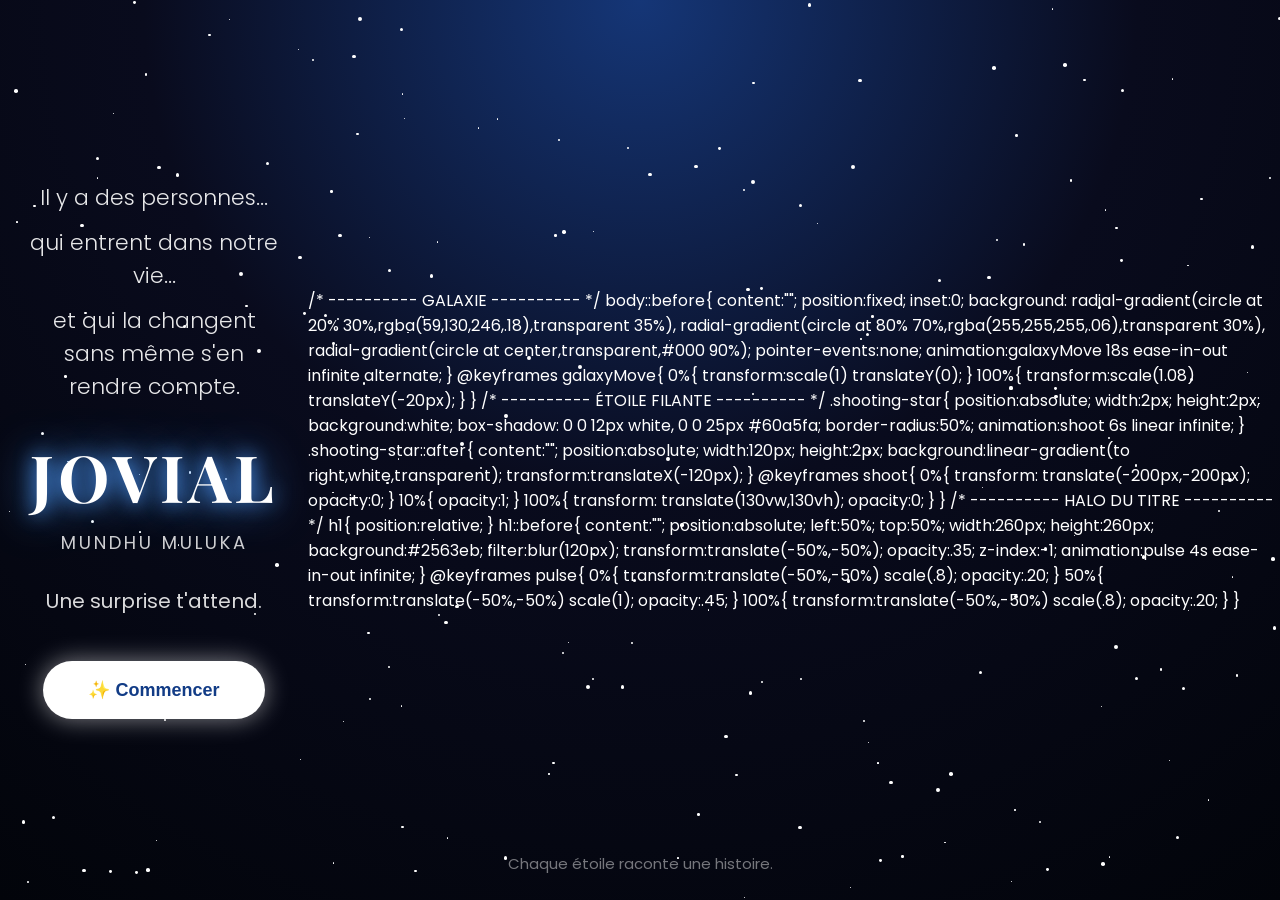
==== index.html @ 4cdd1f39 "Create index.html" ====
<!DOCTYPE html>
<html lang="fr">
<head>
<meta charset="UTF-8">
<meta name="viewport" content="width=device-width, initial-scale=1.0">
<title>Pour Jovial</title>

<link rel="preconnect" href="https://fonts.googleapis.com">
<link rel="preconnect" href="https://fonts.gstatic.com" crossorigin>
<link href="https://fonts.googleapis.com/css2?family=Poppins:wght@300;400;600&family=Playfair+Display:wght@700&display=swap" rel="stylesheet">

<style>

*{
margin:0;
padding:0;
box-sizing:border-box;
}

body{
height:100vh;
overflow:hidden;
display:flex;
justify-content:center;
align-items:center;
background:
radial-gradient(circle at top,#153677,#090b1d 45%,#02040a 100%);
font-family:Poppins,sans-serif;
color:white;
position:relative;
}

.star{
position:absolute;
background:white;
border-radius:50%;
animation:twinkle 3s infinite;
}

@keyframes twinkle{

0%{opacity:.2;transform:scale(.8);}
50%{opacity:1;transform:scale(1.3);}
100%{opacity:.2;transform:scale(.8);}

}

.container{

text-align:center;
z-index:5;
padding:30px;

animation:fade 2s ease;

}

@keyframes fade{

from{
opacity:0;
transform:translateY(25px);
}

to{

opacity:1;
transform:translateY(0);

}

}

h2{

font-weight:300;
margin-bottom:12px;
font-size:22px;
opacity:.9;

}

h1{

font-family:"Playfair Display",serif;
font-size:65px;
letter-spacing:4px;
margin:30px 0 10px;

text-shadow:
0 0 20px #4f9dff,
0 0 45px #4f9dff;

}

small{

font-size:18px;
letter-spacing:3px;
opacity:.8;

}

p{

margin-top:30px;
font-size:20px;
opacity:.85;

}

button{

margin-top:45px;

padding:18px 45px;

font-size:18px;

border:none;

border-radius:40px;

cursor:pointer;

background:white;

color:#123c86;

font-weight:bold;

transition:.4s;

box-shadow:0 0 25px rgba(255,255,255,.5);

}

button:hover{

transform:scale(1.08);

box-shadow:0 0 40px #66b3ff;

}

.footer{

position:absolute;

bottom:25px;

width:100%;

text-align:center;

opacity:.45;

font-size:15px;

}

</style>

</head>

<body>

<script>

for(let i=0;i<220;i++){

let s=document.createElement("div");

s.className="star";

let size=Math.random()*3+1;

s.style.width=size+"px";

s.style.height=size+"px";

s.style.left=Math.random()*100+"%";

s.style.top=Math.random()*100+"%";

s.style.animationDelay=Math.random()*4+"s";

document.body.appendChild(s);

}

</script>

<div class="container">

<h2>Il y a des personnes...</h2>

<h2>qui entrent dans notre vie...</h2>

<h2>et qui la changent sans même s'en rendre compte.</h2>

<h1>JOVIAL</h1>

<small>MUNDHU MULUKA</small>

<p>Une surprise t'attend.</p>

<button>✨ Commencer</button>

</div>

<div class="footer">

Chaque étoile raconte une histoire.

</div>

</body>
</html>
/* ---------- GALAXIE ---------- */

body::before{
content:"";
position:fixed;
inset:0;
background:
radial-gradient(circle at 20% 30%,rgba(59,130,246,.18),transparent 35%),
radial-gradient(circle at 80% 70%,rgba(255,255,255,.06),transparent 30%),
radial-gradient(circle at center,transparent,#000 90%);
pointer-events:none;
animation:galaxyMove 18s ease-in-out infinite alternate;
}

@keyframes galaxyMove{

0%{
transform:scale(1) translateY(0);
}

100%{
transform:scale(1.08) translateY(-20px);
}

}

/* ---------- ÉTOILE FILANTE ---------- */

.shooting-star{

position:absolute;

width:2px;

height:2px;

background:white;

box-shadow:
0 0 12px white,
0 0 25px #60a5fa;

border-radius:50%;

animation:shoot 6s linear infinite;

}

.shooting-star::after{

content:"";

position:absolute;

width:120px;

height:2px;

background:linear-gradient(to right,white,transparent);

transform:translateX(-120px);

}

@keyframes shoot{

0%{

transform:
translate(-200px,-200px);

opacity:0;

}

10%{

opacity:1;

}

100%{

transform:
translate(130vw,130vh);

opacity:0;

}

}

/* ---------- HALO DU TITRE ---------- */

h1{

position:relative;

}

h1::before{

content:"";

position:absolute;

left:50%;

top:50%;

width:260px;

height:260px;

background:#2563eb;

filter:blur(120px);

transform:translate(-50%,-50%);

opacity:.35;

z-index:-1;

animation:pulse 4s ease-in-out infinite;

}

@keyframes pulse{

0%{

transform:translate(-50%,-50%) scale(.8);

opacity:.20;

}

50%{

transform:translate(-50%,-50%) scale(1);

opacity:.45;

}

100%{

transform:translate(-50%,-50%) scale(.8);

opacity:.20;

}

}
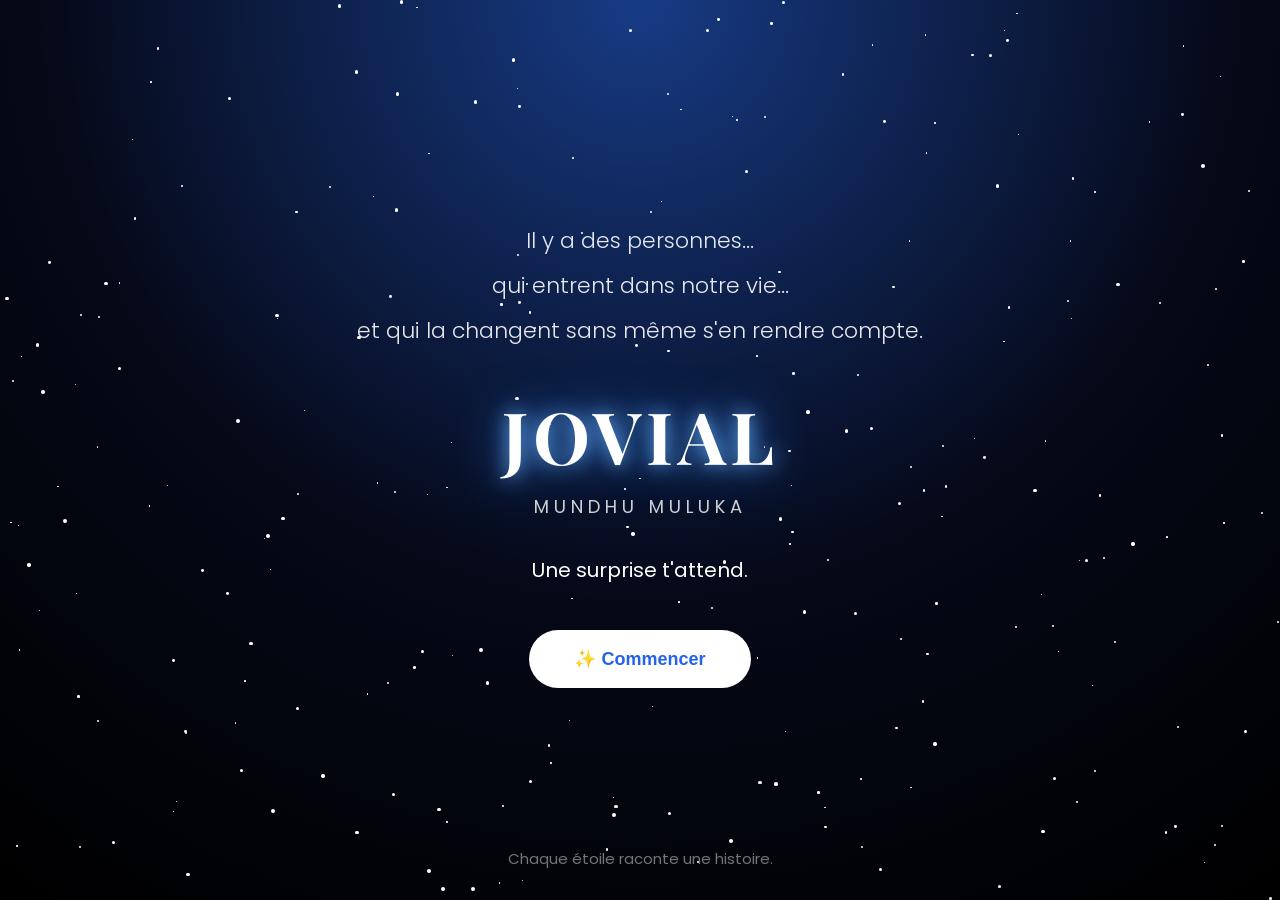
==== commit 1331e9e4: "Create index.html" ====
--- a/index.html
+++ b/index.html
@@ -1,12 +1,12 @@
 <!DOCTYPE html>
 <html lang="fr">
+
 <head>
 <meta charset="UTF-8">
 <meta name="viewport" content="width=device-width, initial-scale=1.0">
+
 <title>Pour Jovial</title>
 
-<link rel="preconnect" href="https://fonts.googleapis.com">
-<link rel="preconnect" href="https://fonts.gstatic.com" crossorigin>
 <link href="https://fonts.googleapis.com/css2?family=Poppins:wght@300;400;600&family=Playfair+Display:wght@700&display=swap" rel="stylesheet">
 
 <style>
@@ -17,65 +17,88 @@
 box-sizing:border-box;
 }
 
+html,body{
+
+width:100%;
+height:100%;
+overflow:hidden;
+
+}
+
 body{
-height:100vh;
-overflow:hidden;
+
 display:flex;
 justify-content:center;
 align-items:center;
+
 background:
-radial-gradient(circle at top,#153677,#090b1d 45%,#02040a 100%);
-font-family:Poppins,sans-serif;
+radial-gradient(circle at top,#173b85,#050816 55%,#000000);
+
+font-family:"Poppins",sans-serif;
+
 color:white;
+
 position:relative;
-}
+
+}
+
+/* ---------- ÉTOILES ---------- */
 
 .star{
+
 position:absolute;
+
+width:2px;
+
+height:2px;
+
 background:white;
+
 border-radius:50%;
+
 animation:twinkle 3s infinite;
+
 }
 
 @keyframes twinkle{
 
-0%{opacity:.2;transform:scale(.8);}
-50%{opacity:1;transform:scale(1.3);}
-100%{opacity:.2;transform:scale(.8);}
-
-}
+0%{
+opacity:.2;
+transform:scale(.8);
+}
+
+50%{
+opacity:1;
+transform:scale(1.3);
+}
+
+100%{
+opacity:.2;
+transform:scale(.8);
+}
+
+}
+
+/* ---------- CONTENU ---------- */
 
 .container{
 
 text-align:center;
-z-index:5;
-padding:30px;
-
-animation:fade 2s ease;
-
-}
-
-@keyframes fade{
-
-from{
-opacity:0;
-transform:translateY(25px);
-}
-
-to{
-
-opacity:1;
-transform:translateY(0);
-
-}
+
+z-index:10;
+
+padding:20px;
 
 }
 
 h2{
 
 font-weight:300;
-margin-bottom:12px;
+
 font-size:22px;
+
+margin:12px 0;
+
 opacity:.9;
 
 }
@@ -83,29 +106,40 @@
 h1{
 
 font-family:"Playfair Display",serif;
-font-size:65px;
-letter-spacing:4px;
-margin:30px 0 10px;
+
+font-size:72px;
+
+margin-top:40px;
+
+letter-spacing:5px;
 
 text-shadow:
-0 0 20px #4f9dff,
-0 0 45px #4f9dff;
+
+0 0 20px #66b3ff,
+
+0 0 50px #3b82f6;
 
 }
 
 small{
 
+display:block;
+
+margin-top:10px;
+
 font-size:18px;
-letter-spacing:3px;
+
+letter-spacing:5px;
+
 opacity:.8;
 
 }
 
 p{
 
-margin-top:30px;
+margin-top:35px;
+
 font-size:20px;
-opacity:.85;
 
 }
 
@@ -115,39 +149,27 @@
 
 padding:18px 45px;
 
+border:none;
+
+border-radius:40px;
+
 font-size:18px;
 
-border:none;
-
-border-radius:40px;
+font-weight:600;
+
+background:white;
+
+color:#2563eb;
 
 cursor:pointer;
 
-background:white;
-
-color:#123c86;
-
-font-weight:bold;
-
-transition:.4s;
-
-box-shadow:0 0 25px rgba(255,255,255,.5);
-
-}
-
-button:hover{
-
-transform:scale(1.08);
-
-box-shadow:0 0 40px #66b3ff;
-
 }
 
 .footer{
 
 position:absolute;
 
-bottom:25px;
+bottom:30px;
 
 width:100%;
 
@@ -167,25 +189,23 @@
 
 <script>
 
-for(let i=0;i<220;i++){
-
-let s=document.createElement("div");
-
-s.className="star";
-
-let size=Math.random()*3+1;
-
-s.style.width=size+"px";
-
-s.style.height=size+"px";
-
-s.style.left=Math.random()*100+"%";
-
-s.style.top=Math.random()*100+"%";
-
-s.style.animationDelay=Math.random()*4+"s";
-
-document.body.appendChild(s);
+for(let i=0;i<250;i++){
+
+const star=document.createElement("div");
+
+star.className="star";
+
+star.style.left=Math.random()*100+"%";
+
+star.style.top=Math.random()*100+"%";
+
+star.style.animationDelay=Math.random()*3+"s";
+
+star.style.width=(Math.random()*3+1)+"px";
+
+star.style.height=star.style.width;
+
+document.body.appendChild(star);
 
 }
 
@@ -216,159 +236,5 @@
 </div>
 
 </body>
-</html>
-/* ---------- GALAXIE ---------- */
-
-body::before{
-content:"";
-position:fixed;
-inset:0;
-background:
-radial-gradient(circle at 20% 30%,rgba(59,130,246,.18),transparent 35%),
-radial-gradient(circle at 80% 70%,rgba(255,255,255,.06),transparent 30%),
-radial-gradient(circle at center,transparent,#000 90%);
-pointer-events:none;
-animation:galaxyMove 18s ease-in-out infinite alternate;
-}
-
-@keyframes galaxyMove{
-
-0%{
-transform:scale(1) translateY(0);
-}
-
-100%{
-transform:scale(1.08) translateY(-20px);
-}
-
-}
-
-/* ---------- ÉTOILE FILANTE ---------- */
-
-.shooting-star{
-
-position:absolute;
-
-width:2px;
-
-height:2px;
-
-background:white;
-
-box-shadow:
-0 0 12px white,
-0 0 25px #60a5fa;
-
-border-radius:50%;
-
-animation:shoot 6s linear infinite;
-
-}
-
-.shooting-star::after{
-
-content:"";
-
-position:absolute;
-
-width:120px;
-
-height:2px;
-
-background:linear-gradient(to right,white,transparent);
-
-transform:translateX(-120px);
-
-}
-
-@keyframes shoot{
-
-0%{
-
-transform:
-translate(-200px,-200px);
-
-opacity:0;
-
-}
-
-10%{
-
-opacity:1;
-
-}
-
-100%{
-
-transform:
-translate(130vw,130vh);
-
-opacity:0;
-
-}
-
-}
-
-/* ---------- HALO DU TITRE ---------- */
-
-h1{
-
-position:relative;
-
-}
-
-h1::before{
-
-content:"";
-
-position:absolute;
-
-left:50%;
-
-top:50%;
-
-width:260px;
-
-height:260px;
-
-background:#2563eb;
-
-filter:blur(120px);
-
-transform:translate(-50%,-50%);
-
-opacity:.35;
-
-z-index:-1;
-
-animation:pulse 4s ease-in-out infinite;
-
-}
-
-@keyframes pulse{
-
-0%{
-
-transform:translate(-50%,-50%) scale(.8);
-
-opacity:.20;
-
-}
-
-50%{
-
-transform:translate(-50%,-50%) scale(1);
-
-opacity:.45;
-
-}
-
-100%{
-
-transform:translate(-50%,-50%) scale(.8);
-
-opacity:.20;
-
-}
-
-}+
+</html>
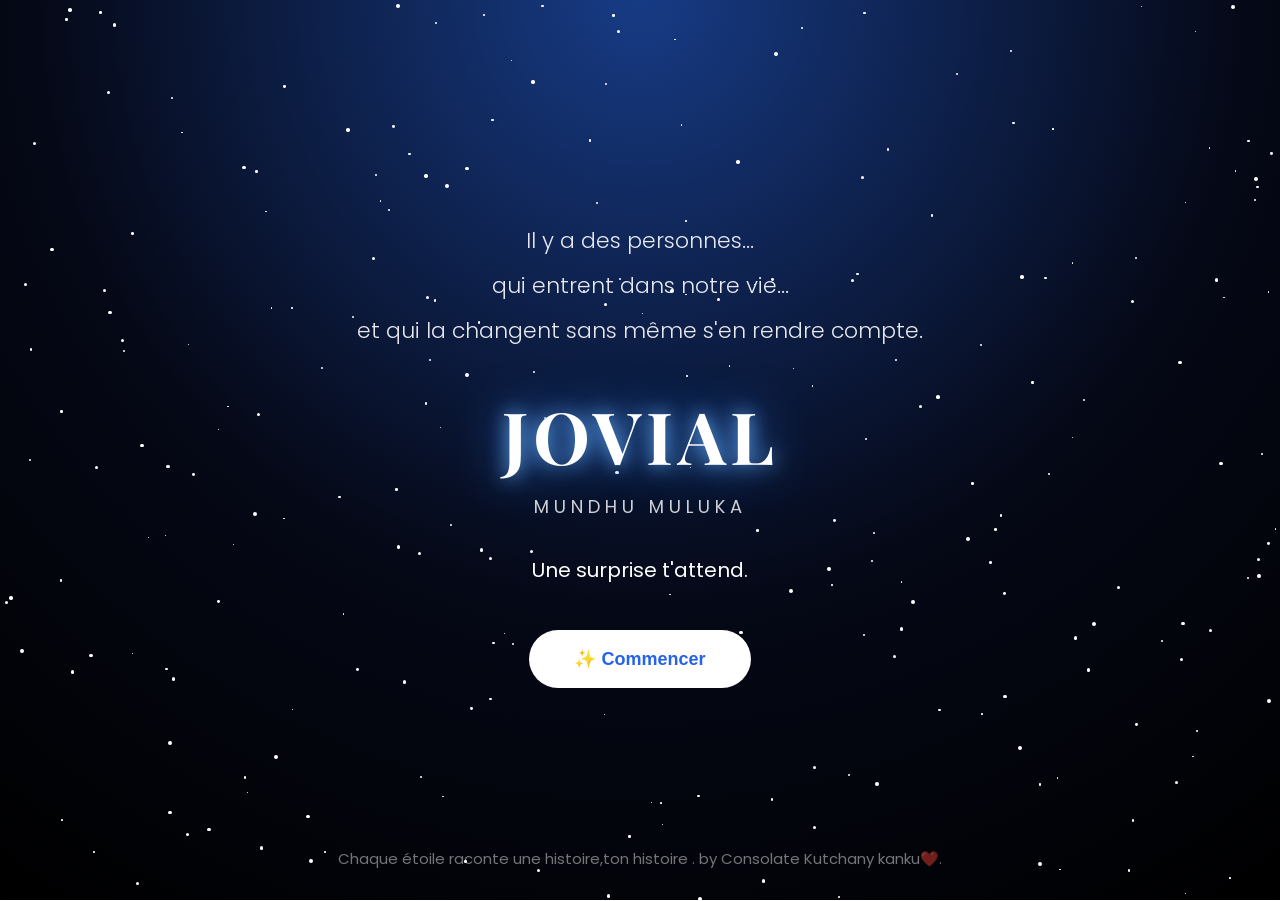
==== commit 8015afbb: "Update index.html" ====
--- a/index.html
+++ b/index.html
@@ -231,8 +231,8 @@
 
 <div class="footer">
 
-Chaque étoile raconte une histoire.
-
+Chaque étoile raconte une histoire,ton histoire .
+by Consolate Kutchany kanku❤️.
 </div>
 
 </body>
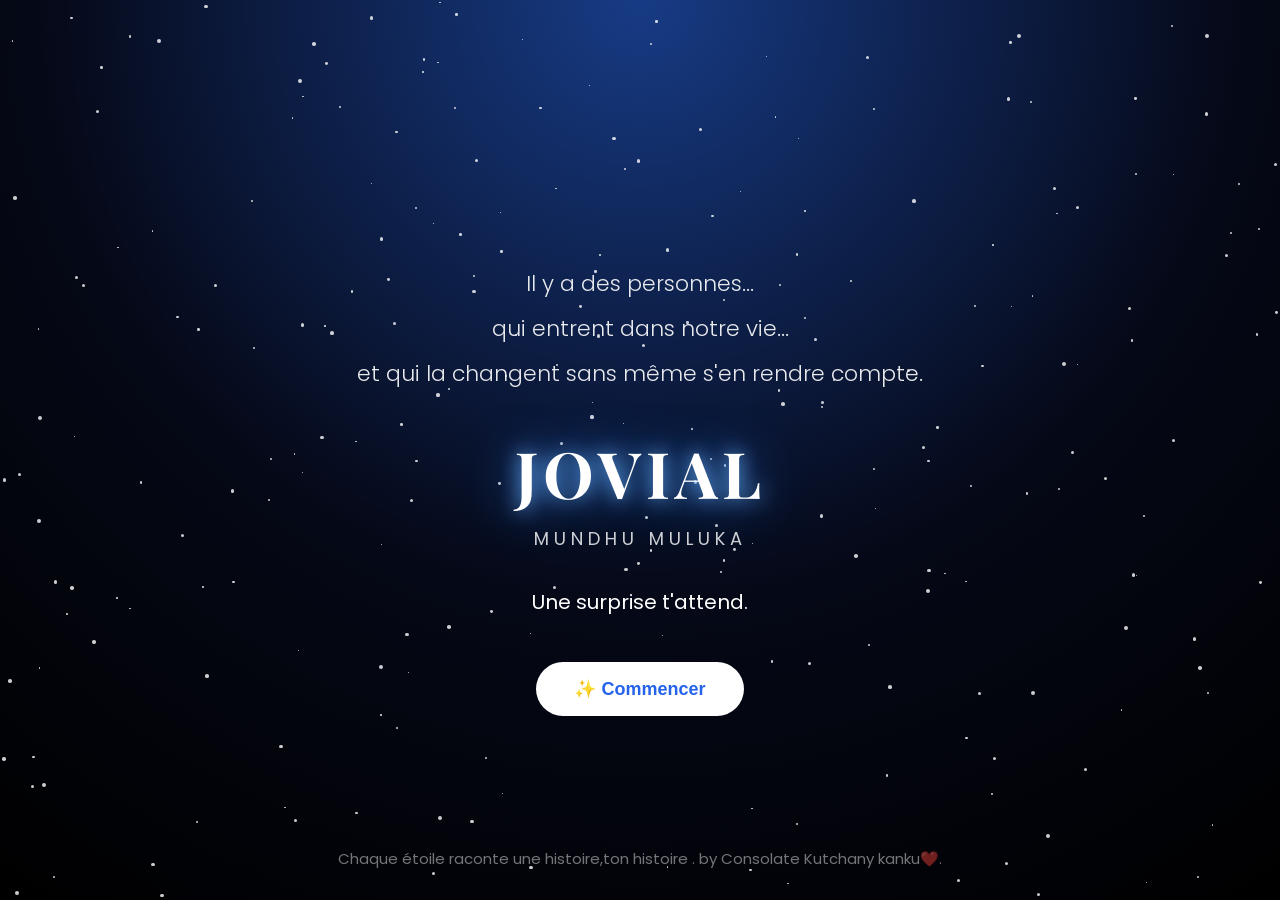
==== commit 3946d6c2: "Update index.html" ====
--- a/index.html
+++ b/index.html
@@ -48,15 +48,17 @@
 
 position:absolute;
 
-width:2px;
-
-height:2px;
+width:1.4px;
+
+height:1.4px;
 
 background:white;
 
 border-radius:50%;
 
-animation:twinkle 3s infinite;
+opacity:.8;
+
+animation:twinkle 4s infinite;
 
 }
 
@@ -89,8 +91,11 @@
 
 padding:20px;
 
-}
-
+max-width:700px;
+
+margin-top:70px;
+
+}
 h2{
 
 font-weight:300;
@@ -107,7 +112,7 @@
 
 font-family:"Playfair Display",serif;
 
-font-size:72px;
+font-size:64px;
 
 margin-top:40px;
 
@@ -147,7 +152,7 @@
 
 margin-top:45px;
 
-padding:18px 45px;
+padding:16px 38px;
 
 border:none;
 
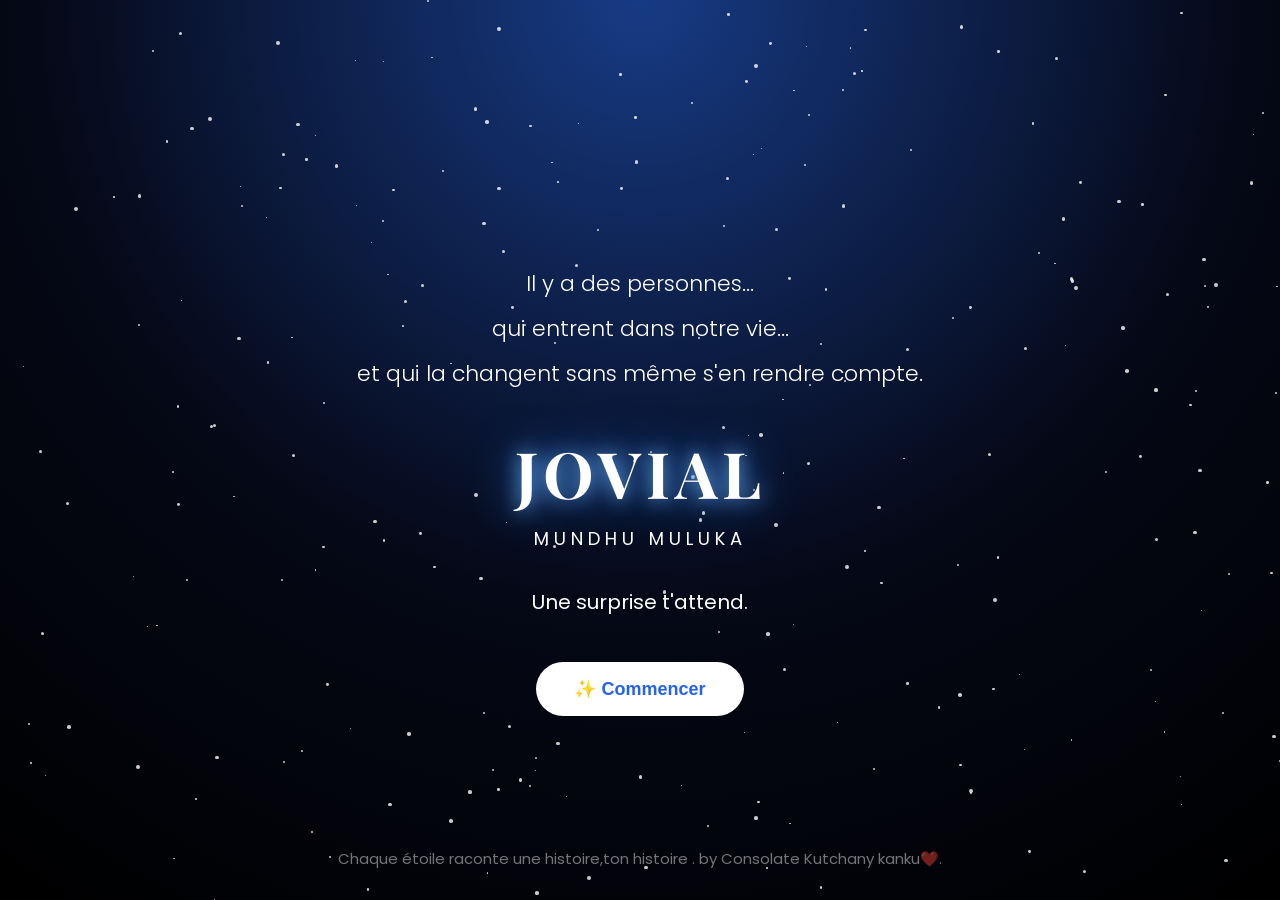
==== commit ba502931: "Update index.html" ====
--- a/index.html
+++ b/index.html
@@ -185,6 +185,51 @@
 font-size:15px;
 
 }
+/* Apparition progressive */
+
+.fade{
+
+opacity:0;
+
+transform:translateY(25px);
+
+animation:fadeUp 1.2s forwards;
+
+}
+
+@keyframes fadeUp{
+
+from{
+
+opacity:0;
+
+transform:translateY(25px);
+
+}
+
+to{
+
+opacity:1;
+
+transform:translateY(0);
+
+}
+
+}
+
+.delay1{animation-delay:.3s;}
+
+.delay2{animation-delay:1.2s;}
+
+.delay3{animation-delay:2.2s;}
+
+.delay4{animation-delay:3.4s;}
+
+.delay5{animation-delay:4.2s;}
+
+.delay6{animation-delay:5s;}
+
+.delay7{animation-delay:5.8s;}
 
 </style>
 
@@ -218,19 +263,19 @@
 
 <div class="container">
 
-<h2>Il y a des personnes...</h2>
-
-<h2>qui entrent dans notre vie...</h2>
-
-<h2>et qui la changent sans même s'en rendre compte.</h2>
-
-<h1>JOVIAL</h1>
-
-<small>MUNDHU MULUKA</small>
-
-<p>Une surprise t'attend.</p>
-
-<button>✨ Commencer</button>
+<h2 class="fade delay1">Il y a des personnes...</h2>
+
+<h2 class="fade delay2">qui entrent dans notre vie...</h2>
+
+<h2 class="fade delay3">et qui la changent sans même s'en rendre compte.</h2>
+
+<h1 class="fade delay4">JOVIAL</h1>
+
+<small class="fade delay5">MUNDHU MULUKA</small>
+
+<p class="fade delay6">Une surprise t'attend.</p>
+
+<button class="fade delay7">✨ Commencer</button>
 
 </div>
 
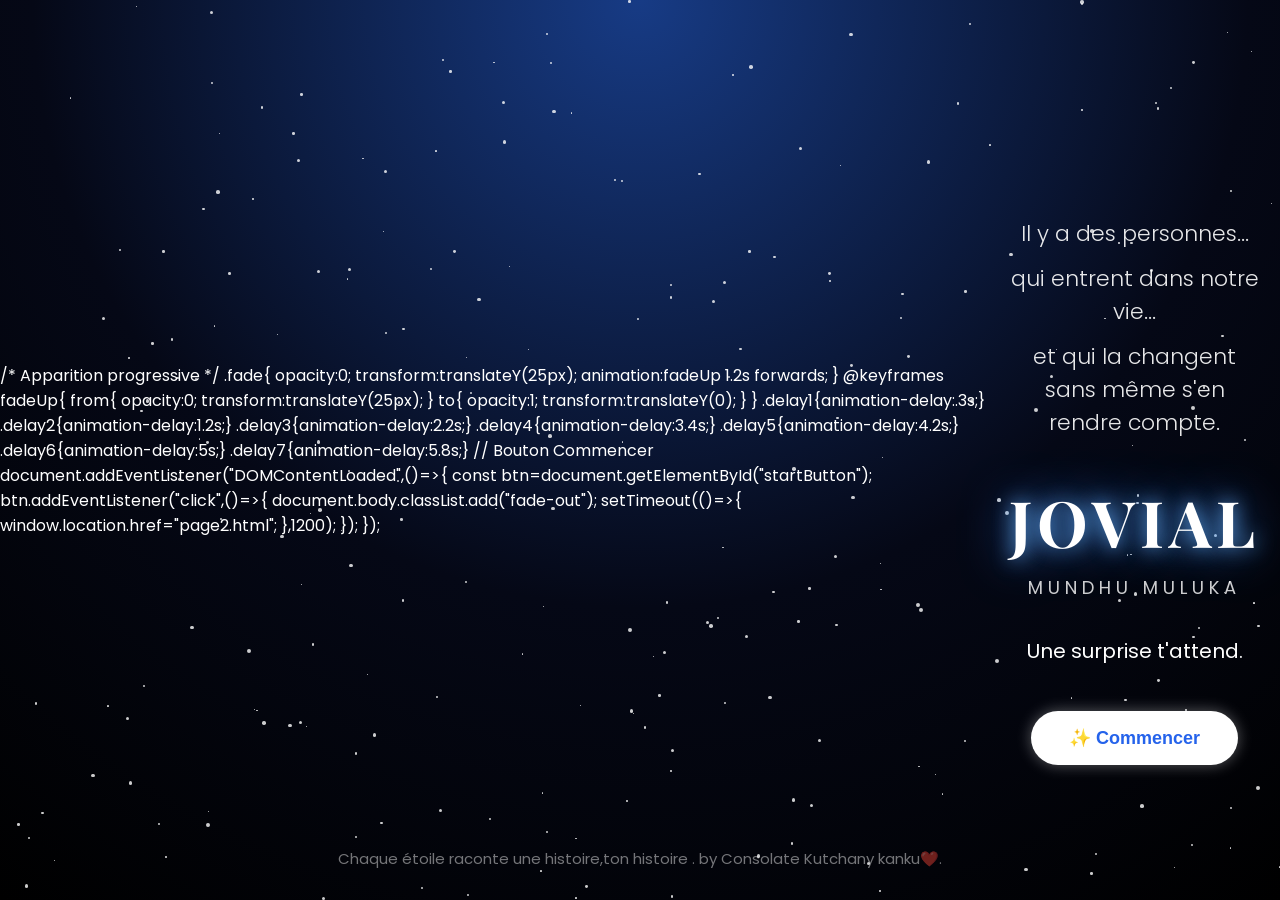
==== commit 7e9d67c1: "Update index.html" ====
--- a/index.html
+++ b/index.html
@@ -8,6 +8,51 @@
 <title>Pour Jovial</title>
 
 <link href="https://fonts.googleapis.com/css2?family=Poppins:wght@300;400;600&family=Playfair+Display:wght@700&display=swap" rel="stylesheet">
+/* Apparition progressive */
+
+.fade{
+
+opacity:0;
+
+transform:translateY(25px);
+
+animation:fadeUp 1.2s forwards;
+
+}
+
+@keyframes fadeUp{
+
+from{
+
+opacity:0;
+
+transform:translateY(25px);
+
+}
+
+to{
+
+opacity:1;
+
+transform:translateY(0);
+
+}
+
+}
+
+.delay1{animation-delay:.3s;}
+
+.delay2{animation-delay:1.2s;}
+
+.delay3{animation-delay:2.2s;}
+
+.delay4{animation-delay:3.4s;}
+
+.delay5{animation-delay:4.2s;}
+
+.delay6{animation-delay:5s;}
+
+.delay7{animation-delay:5.8s;}
 
 <style>
 
@@ -168,6 +213,26 @@
 
 cursor:pointer;
 
+transition:all .35s ease;
+
+box-shadow:0 0 15px rgba(255,255,255,.35);
+
+}
+
+button:hover{
+
+transform:translateY(-3px) scale(1.05);
+
+box-shadow:
+0 0 20px rgba(255,255,255,.6),
+0 0 40px rgba(59,130,246,.5);
+
+}
+
+button:active{
+
+transform:scale(.97);
+
 }
 
 .footer{
@@ -185,57 +250,100 @@
 font-size:15px;
 
 }
-/* Apparition progressive */
-
-.fade{
-
-opacity:0;
-
-transform:translateY(25px);
-
-animation:fadeUp 1.2s forwards;
-
-}
-
-@keyframes fadeUp{
-
-from{
-
-opacity:0;
-
-transform:translateY(25px);
-
-}
-
-to{
+/* Transition vers la suite */
+
+body.fade-out{
+
+opacity:0;
+
+transition:opacity 1.2s ease;
+
+}
+
+/* ========================= */
+/* ÉTOILE FILANTE */
+/* ========================= */
+
+.shooting-star{
+
+position:absolute;
+
+top:-10%;
+
+left:-20%;
+
+width:180px;
+
+height:2px;
+
+background:linear-gradient(to right,white,transparent);
+
+transform:rotate(35deg);
+
+opacity:0;
+
+animation:shootingStar 8s linear infinite;
+
+z-index:2;
+
+}
+
+@keyframes shootingStar{
+
+0%{
+
+transform:translate(-200px,-200px) rotate(35deg);
+
+opacity:0;
+
+}
+
+10%{
 
 opacity:1;
 
-transform:translateY(0);
-
-}
-
-}
-
-.delay1{animation-delay:.3s;}
-
-.delay2{animation-delay:1.2s;}
-
-.delay3{animation-delay:2.2s;}
-
-.delay4{animation-delay:3.4s;}
-
-.delay5{animation-delay:4.2s;}
-
-.delay6{animation-delay:5s;}
-
-.delay7{animation-delay:5.8s;}
+}
+
+20%{
+
+transform:translate(120vw,80vh) rotate(35deg);
+
+opacity:0;
+
+}
+
+100%{
+
+opacity:0;
+
+}
+
+}
 
 </style>
 
 </head>
 
 <body>
+    
+// Bouton Commencer
+
+document.addEventListener("DOMContentLoaded",()=>{
+
+const btn=document.getElementById("startButton");
+
+btn.addEventListener("click",()=>{
+
+document.body.classList.add("fade-out");
+setTimeout(()=>{
+
+window.location.href="page2.html";
+
+},1200);
+
+});
+
+});
 
 <script>
 
@@ -261,6 +369,8 @@
 
 </script>
 
+<div class="shooting-star"></div>
+
 <div class="container">
 
 <h2 class="fade delay1">Il y a des personnes...</h2>
@@ -275,7 +385,9 @@
 
 <p class="fade delay6">Une surprise t'attend.</p>
 
-<button class="fade delay7">✨ Commencer</button>
+<button id="startButton" class="fade delay7">
+✨ Commencer
+</button>
 
 </div>
 
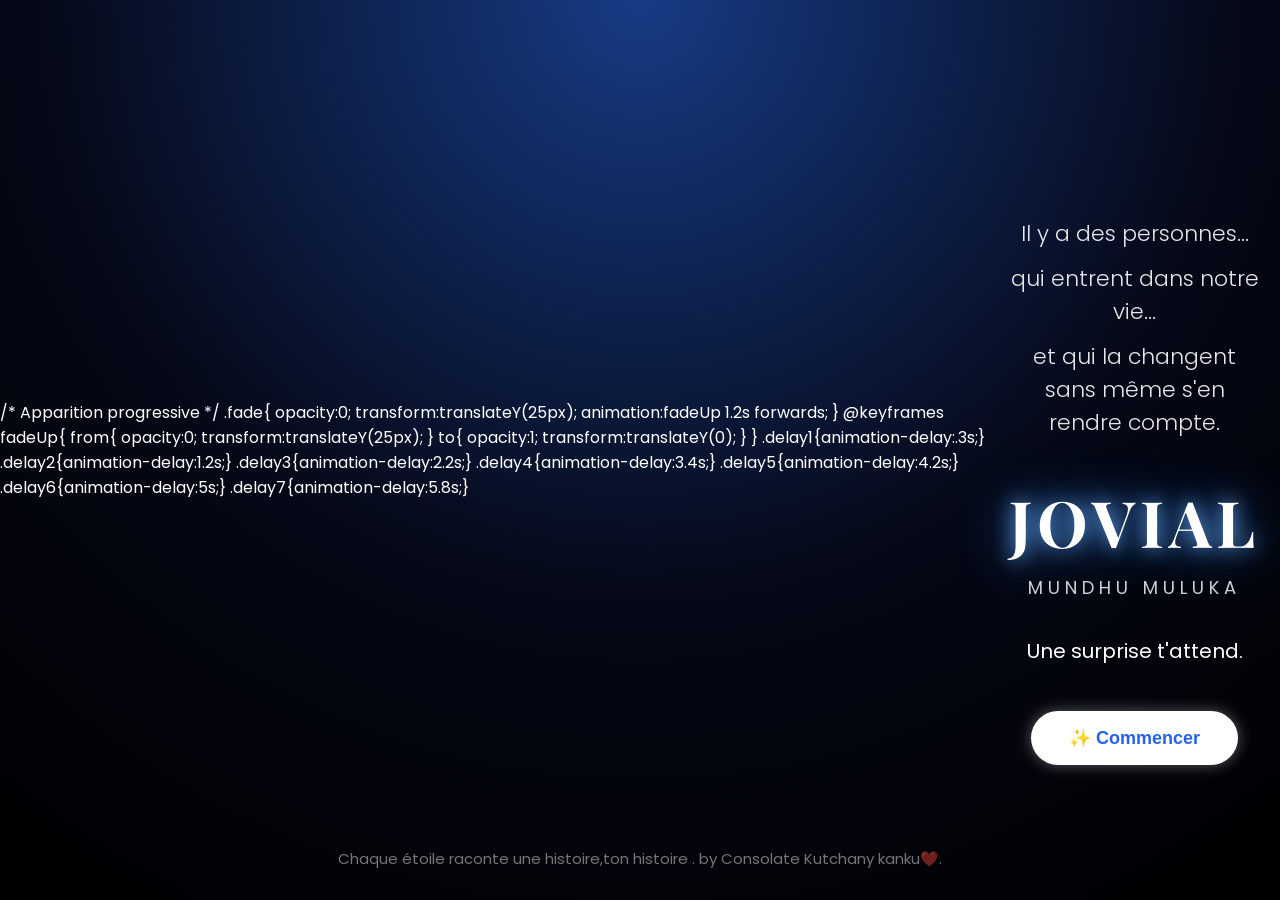
==== commit e2a03ee1: "Update index.html" ====
--- a/index.html
+++ b/index.html
@@ -326,6 +326,8 @@
 
 <body>
     
+<script>
+    
 // Bouton Commencer
 
 document.addEventListener("DOMContentLoaded",()=>{
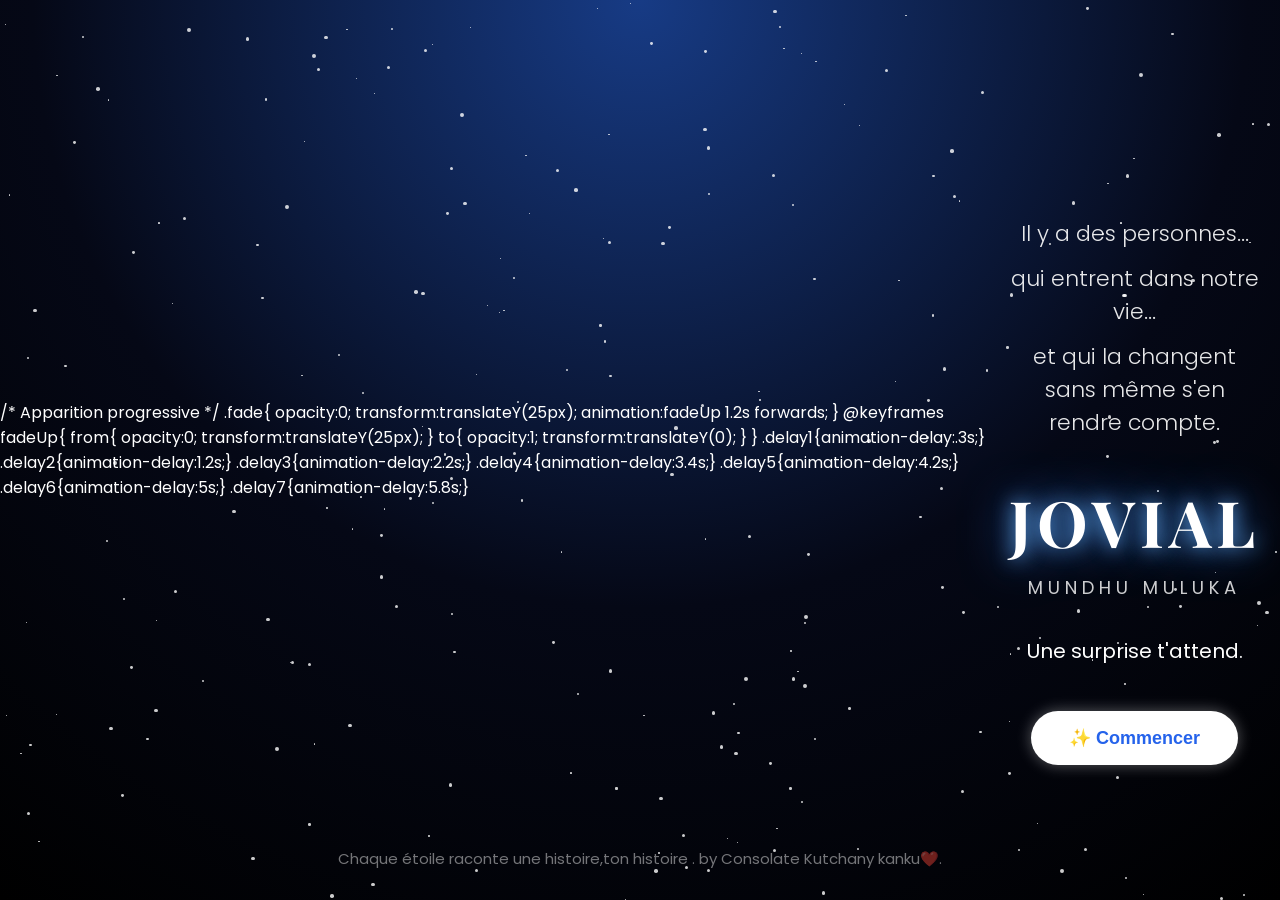
==== commit ccee3c90: "Update index.html" ====
--- a/index.html
+++ b/index.html
@@ -347,8 +347,6 @@
 
 });
 
-<script>
-
 for(let i=0;i<250;i++){
 
 const star=document.createElement("div");
